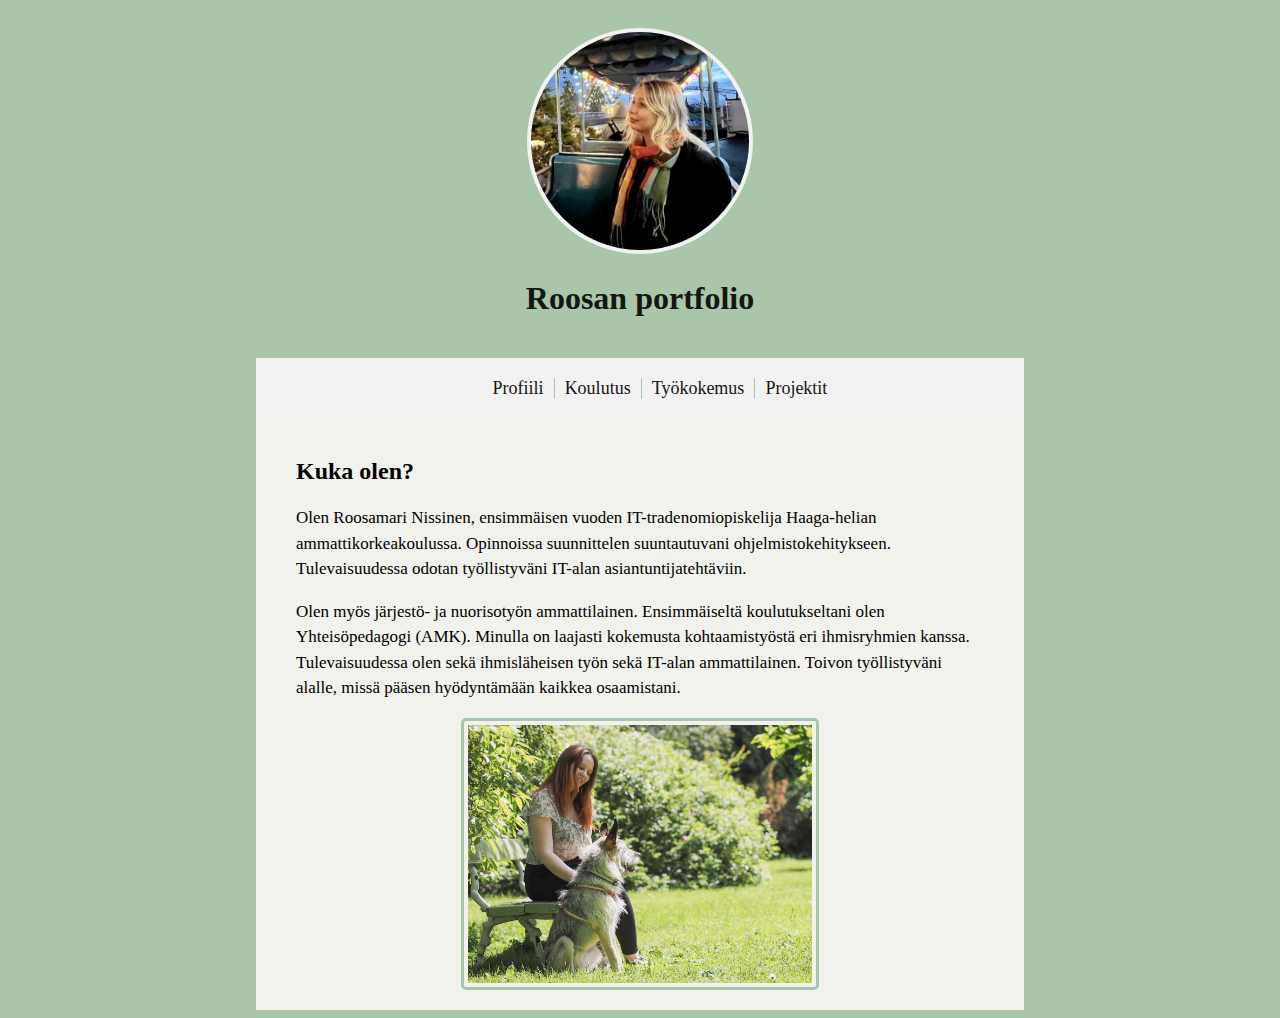
==== index.html @ 102cc42d "Add files via upload" ====
<!DOCTYPE html>
<html lang="fi">
<head>
  <meta charset="UTF-8">
  <meta name="viewport" content="width=device-width, initial-scale=1.0">
  <title>Roosan portfolio</title>
  <link rel="stylesheet" href="index.css">
</head>
<body>
  <header>
    <img src="kuva2.jpg" class="pic1" alt="Kuva minusta ja koirastani">
    <h1>Roosan portfolio</h1>
  </header>


  <nav>
    <ul>
      <li><a href="index.html">Profiili</a></li>
      <li><a href="koulutus.html">Koulutus</a></li>
      <li><a href="tyokokemus.html">Työkokemus</a></li>
      <li><a href="projektit.html">Projektit</a></li>
    </ul>
  </nav>
  

  <main>
    <h2>Kuka olen?</h2>
    <p>Olen Roosamari Nissinen, ensimmäisen vuoden IT-tradenomiopiskelija Haaga-helian ammattikorkeakoulussa. Opinnoissa suunnittelen suuntautuvani ohjelmistokehitykseen. Tulevaisuudessa odotan työllistyväni IT-alan asiantuntijatehtäviin. </p>
    <p>Olen myös järjestö- ja nuorisotyön ammattilainen. Ensimmäiseltä koulutukseltani olen Yhteisöpedagogi (AMK). Minulla on laajasti kokemusta kohtaamistyöstä eri ihmisryhmien kanssa. Tulevaisuudessa olen sekä ihmisläheisen työn sekä IT-alan ammattilainen. Toivon työllistyväni alalle, missä pääsen hyödyntämään kaikkea osaamistani. </p>
    <img src="portfolio-kuva.jpeg" class="pic2" alt="Kuva minusta ja koirastani">
</main>

</body>
</html>
---- index.css ----
body {
 
    font-family: Goudy Old Style;
    padding: 0;
    background-color: #A9C6AA;
  }
  
  @media only screen and (min-width: 700px) { /* esimerkiksi 768 pikseliä on tablettinäytön leveys */
    body {
      margin-left: 20%;
      margin-right: 20%;
    }
  }

  header {
    background-color: #A9C6AA;
    color: #151613;
    text-align: center;
    padding: 20px;

  }

  .pic1 {
    width: 30%;
    height: 30%;
    border-radius: 50%; 
    border: 4px solid #f2f2f2;
  }

  .pic2 {
    width: 50%;
    height: 50%;
    display: block;
    margin: 0 auto;
    border: 3px solid #A9C6AA;
    border-radius: 5px;
    padding: 4px; 
  }

  nav {
    display: flex;
    justify-content: space-between;
    justify-content: center;
    background-color: #f2f2f2;
    height: 60px; 
    align-items: center;
    font-size: 18px;
  }
  
  nav ul {
    list-style-type: none;
    display: flex; 
  }
  
  nav ul li {
    border-right: 1px solid #A9C6AA;
  }
  
  nav ul li:last-child {
    border-right: none;
  }
  
  nav ul li a {
    padding: 10px;
    text-decoration: none;
    color: #151613;
  }
  
  nav ul li a:hover {
    background-color: #F1F2EB;
  }
  main {
    padding: 20px;
    background-color: #F1F2EB;
    padding-left: 40px;
    padding-right: 40px;
  }

  p {
    font-size: 17px;
    line-height: 1.5;
}
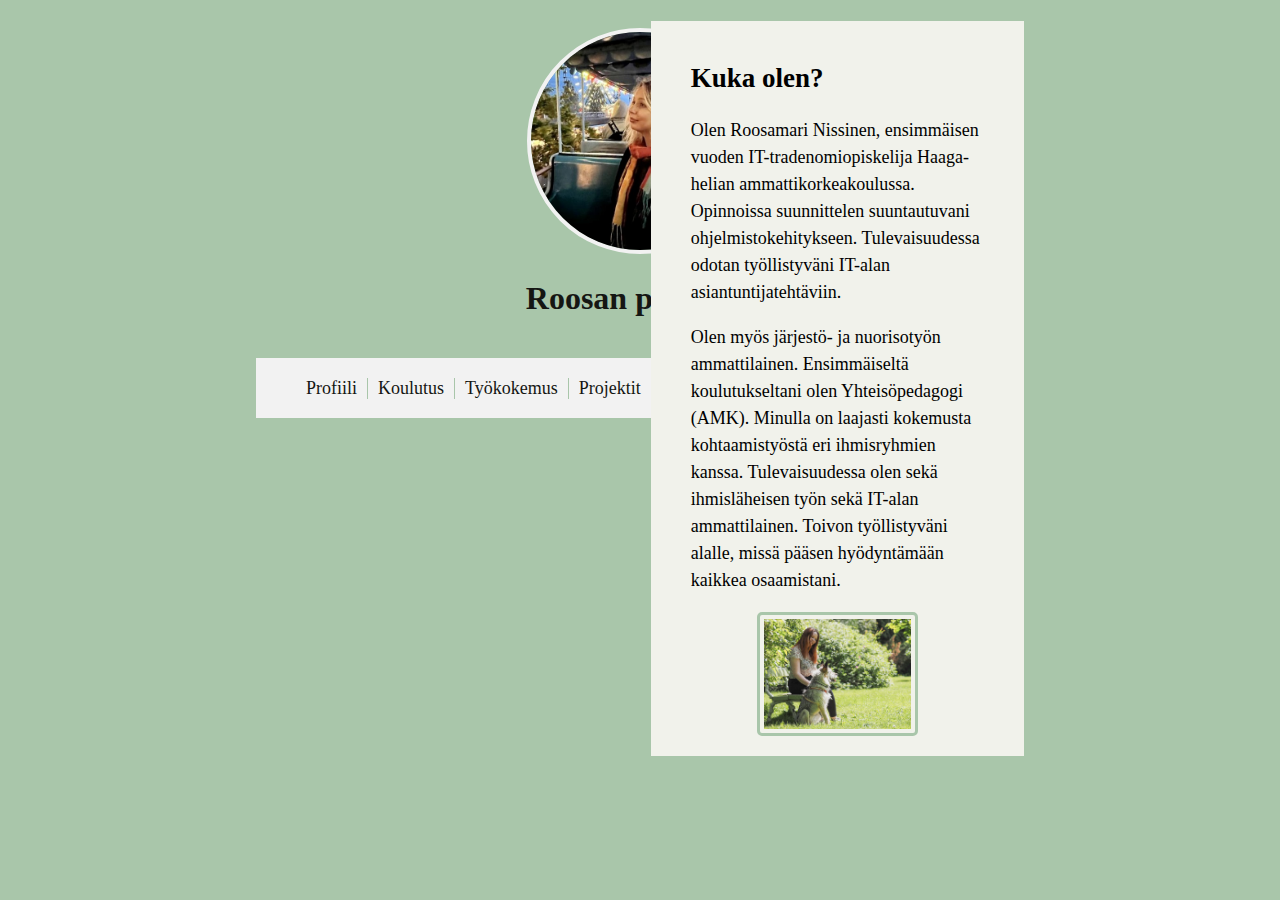
==== commit 07898fdc: "Update index.html" ====
--- a/index.html
+++ b/index.html
@@ -14,11 +14,20 @@
 
 
   <nav>
+   <nav class="flex-container">
     <ul>
-      <li><a href="index.html">Profiili</a></li>
-      <li><a href="koulutus.html">Koulutus</a></li>
-      <li><a href="tyokokemus.html">Työkokemus</a></li>
-      <li><a href="projektit.html">Projektit</a></li>
+      <div class="felx-item"></div>
+        <li><a href="index.html">Profiili</a></li>
+      </div>
+      <div class="felx-item"></div>
+        <li><a href="koulutus.html">Koulutus</a></li>
+      </div>
+      <div class="felx-item"></div>
+        <li><a href="tyokokemus.html">Työkokemus</a></li>
+      </div>
+      <div class="felx-item"></div>
+        <li><a href="projektit.html">Projektit</a></li>
+      </div>
     </ul>
   </nav>
   
@@ -31,4 +40,4 @@
 </main>
 
 </body>
-</html>+</html>
--- a/index.css
+++ b/index.css
@@ -5,7 +5,7 @@
     background-color: #A9C6AA;
   }
   
-  @media only screen and (min-width: 700px) { /* esimerkiksi 768 pikseliä on tablettinäytön leveys */
+  @media only screen and (min-width: 700px) {
     body {
       margin-left: 20%;
       margin-right: 20%;
@@ -69,6 +69,7 @@
   nav ul li a:hover {
     background-color: #F1F2EB;
   }
+
   main {
     padding: 20px;
     background-color: #F1F2EB;
@@ -77,6 +78,6 @@
   }
 
   p {
-    font-size: 17px;
+    font-size: 18px;
     line-height: 1.5;
 }
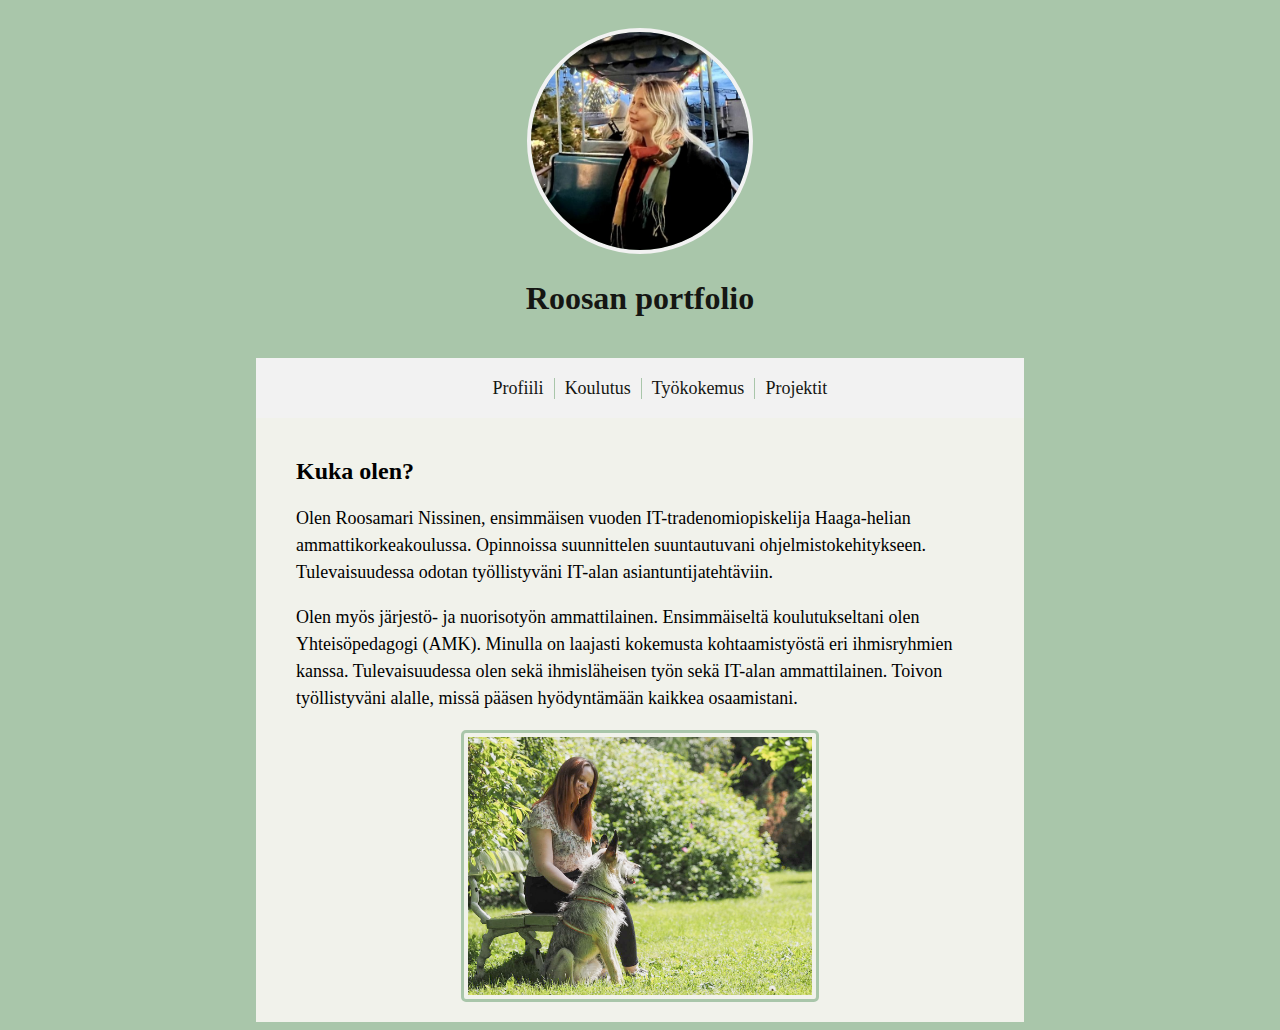
==== commit 73961ecd: "Update index.html" ====
--- a/index.html
+++ b/index.html
@@ -12,25 +12,15 @@
     <h1>Roosan portfolio</h1>
   </header>
 
-
-  <nav>
-   <nav class="flex-container">
+<nav>
     <ul>
-      <div class="felx-item"></div>
-        <li><a href="index.html">Profiili</a></li>
-      </div>
-      <div class="felx-item"></div>
-        <li><a href="koulutus.html">Koulutus</a></li>
-      </div>
-      <div class="felx-item"></div>
-        <li><a href="tyokokemus.html">Työkokemus</a></li>
-      </div>
-      <div class="felx-item"></div>
-        <li><a href="projektit.html">Projektit</a></li>
-      </div>
+      <li><a href="index.html">Profiili</a></li>
+      <li><a href="Koulutus.html">Koulutus</a></li>
+      <li><a href="Tyokokemus.html">Työkokemus</a></li>
+      <li><a href="Projektit.html">Projektit</a></li>
     </ul>
   </nav>
-  
+
 
   <main>
     <h2>Kuka olen?</h2>
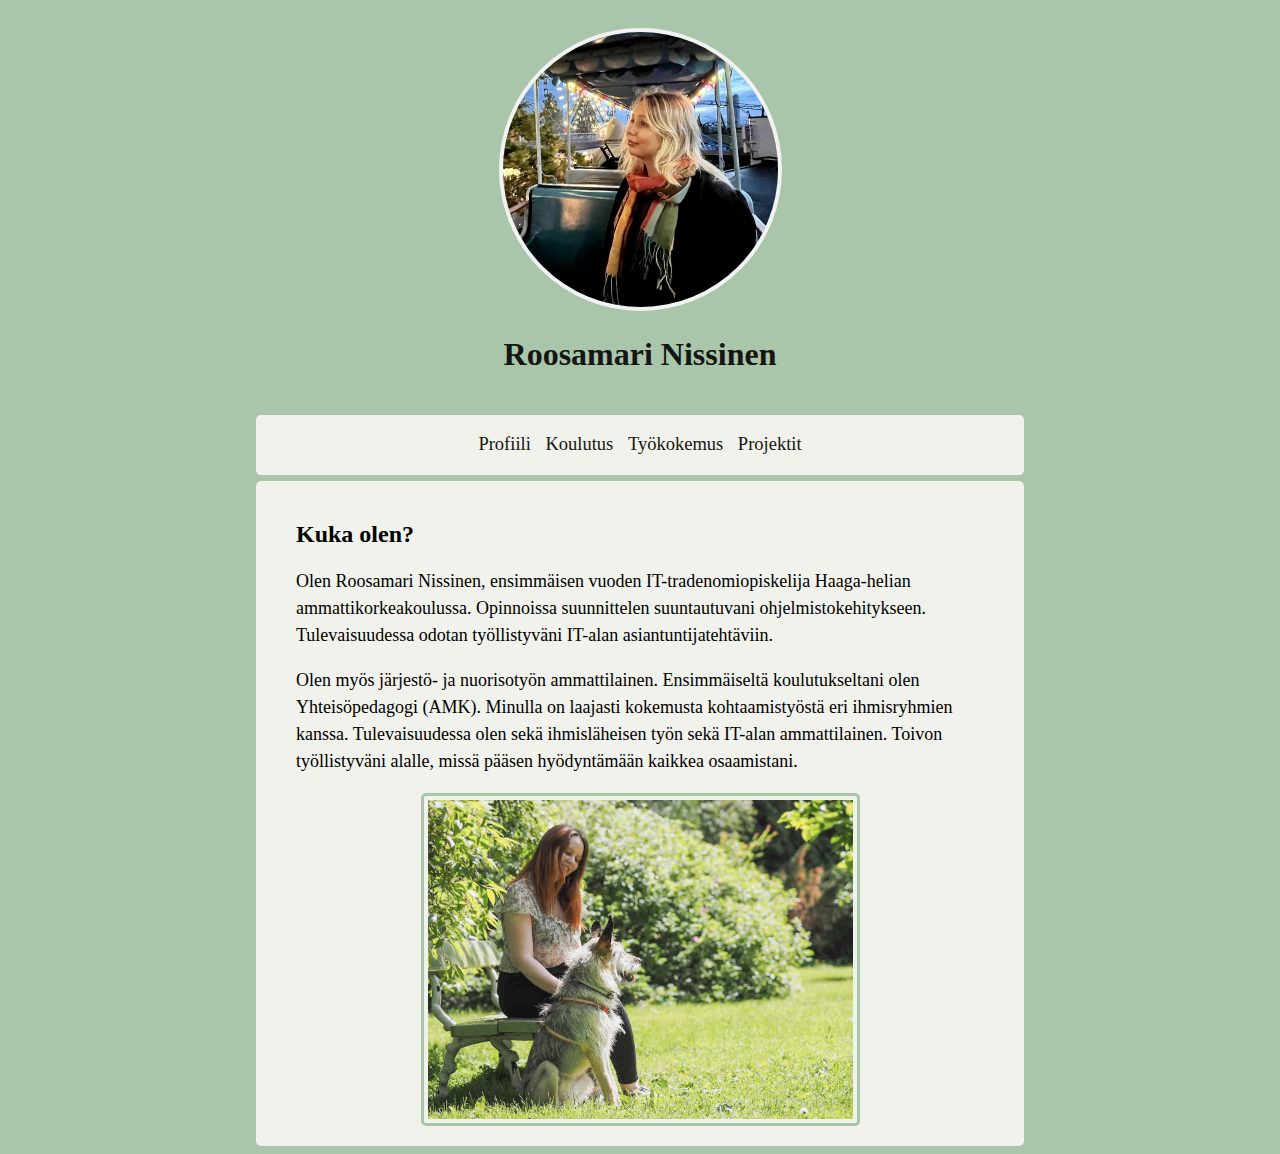
==== commit 1eeea25c: "Update index.html" ====
--- a/index.html
+++ b/index.html
@@ -2,25 +2,26 @@
 <html lang="fi">
 <head>
   <meta charset="UTF-8">
-  <meta name="viewport" content="width=device-width, initial-scale=1.0">
-  <title>Roosan portfolio</title>
+  <meta name="viewport" content="width=device-width, initial-scale=1.5">
+  <title>Roosamari Nissinen - Profiili</title>
   <link rel="stylesheet" href="index.css">
 </head>
 <body>
   <header>
     <img src="kuva2.jpg" class="pic1" alt="Kuva minusta ja koirastani">
-    <h1>Roosan portfolio</h1>
+    <h1>Roosamari Nissinen</h1>
   </header>
 
-<nav>
+
+  <nav>
     <ul>
-      <li><a href="index.html">Profiili</a></li>
-      <li><a href="Koulutus.html">Koulutus</a></li>
-      <li><a href="Tyokokemus.html">Työkokemus</a></li>
-      <li><a href="Projektit.html">Projektit</a></li>
+        <li><a href="index.html">Profiili</a></li>
+        <li><a href="Koulutus.html">Koulutus</a></li>
+        <li><a href="Tyokokemus.html">Työkokemus</a></li>
+        <li><a href="Projektit.html">Projektit</a></li>
     </ul>
   </nav>
-
+  
 
   <main>
     <h2>Kuka olen?</h2>
--- a/index.css
+++ b/index.css
@@ -1,11 +1,11 @@
 body {
  
-    font-family: Goudy Old Style;
+    font-family: Lora;
     padding: 0;
     background-color: #A9C6AA;
   }
   
-  @media only screen and (min-width: 700px) {
+  @media only screen and (min-width: 800px) { 
     body {
       margin-left: 20%;
       margin-right: 20%;
@@ -21,15 +21,15 @@
   }
 
   .pic1 {
-    width: 30%;
-    height: 30%;
+    width: 45%;
+    max-width: 275px;
     border-radius: 50%; 
     border: 4px solid #f2f2f2;
   }
 
   .pic2 {
-    width: 50%;
-    height: 50%;
+    width: 70%;
+    max-width: 425px;
     display: block;
     margin: 0 auto;
     border: 3px solid #A9C6AA;
@@ -38,46 +38,60 @@
   }
 
   nav {
-    display: flex;
-    justify-content: space-between;
-    justify-content: center;
-    background-color: #f2f2f2;
-    height: 60px; 
-    align-items: center;
-    font-size: 18px;
+    background-color: #F1F2EB;
+    padding: 1px;
+    border-radius: 5px;
+    margin-bottom: 6px;
+    font-size: 18.5px;
+    text-align: center; /* Keskitetään linkit vaakasuunnassa */
   }
   
   nav ul {
-    list-style-type: none;
-    display: flex; 
+    padding: 0;
+
   }
   
   nav ul li {
-    border-right: 1px solid #A9C6AA;
+    display: inline-block; /* Asetetaan linkit riviksi */
+
   }
-  
-  nav ul li:last-child {
-    border-right: none;
-  }
+
   
   nav ul li a {
-    padding: 10px;
+    padding: 5px;
     text-decoration: none;
     color: #151613;
+
   }
+
   
   nav ul li a:hover {
     background-color: #F1F2EB;
+    text-decoration: underline #A9C6AA;
   }
+  
+
 
   main {
     padding: 20px;
     background-color: #F1F2EB;
+    border-radius: 5px;
     padding-left: 40px;
     padding-right: 40px;
+  }
+
+  h2 {
+    font-size: 20 px;
+  }
+
+  h3 {
+    font-size: 18.5xp;
+    margin-top: 40px;
+    margin-bottom: 1px;
   }
 
   p {
     font-size: 18px;
     line-height: 1.5;
+    margin-top: 10px;
 }
